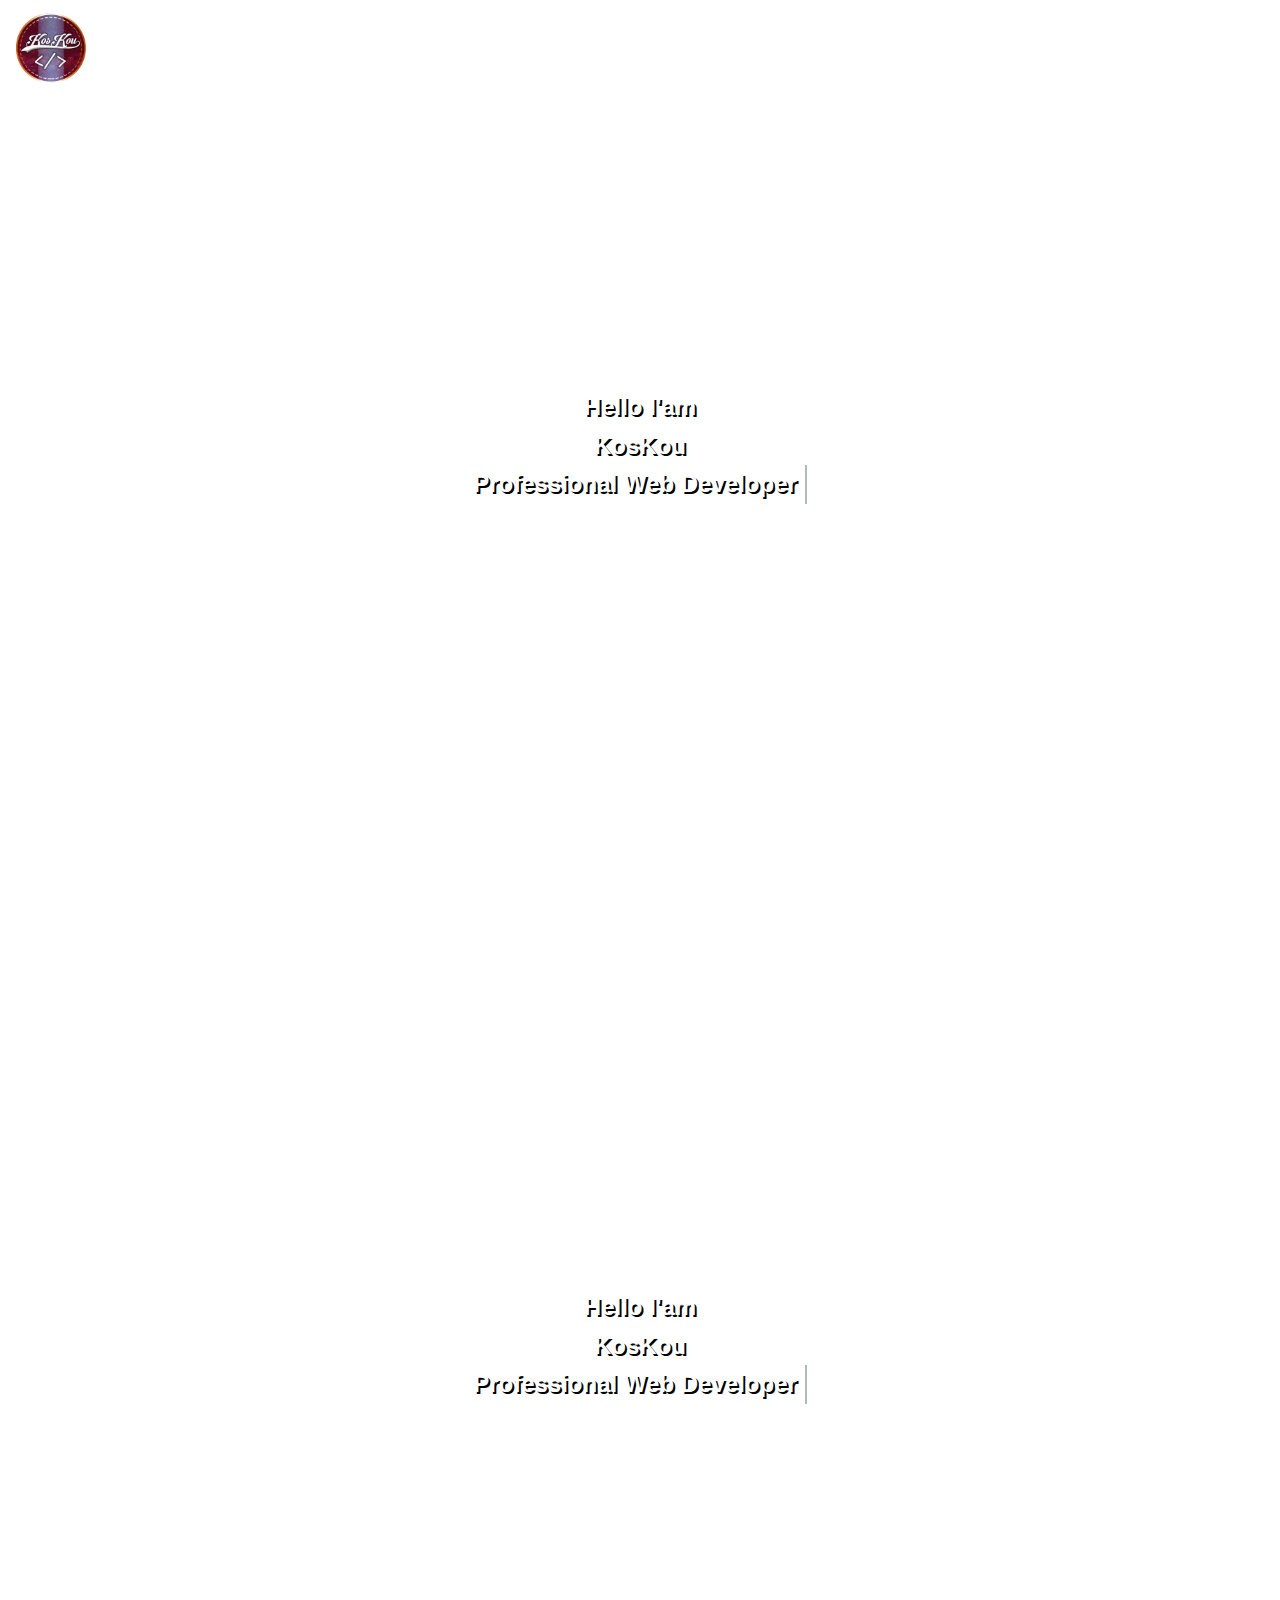
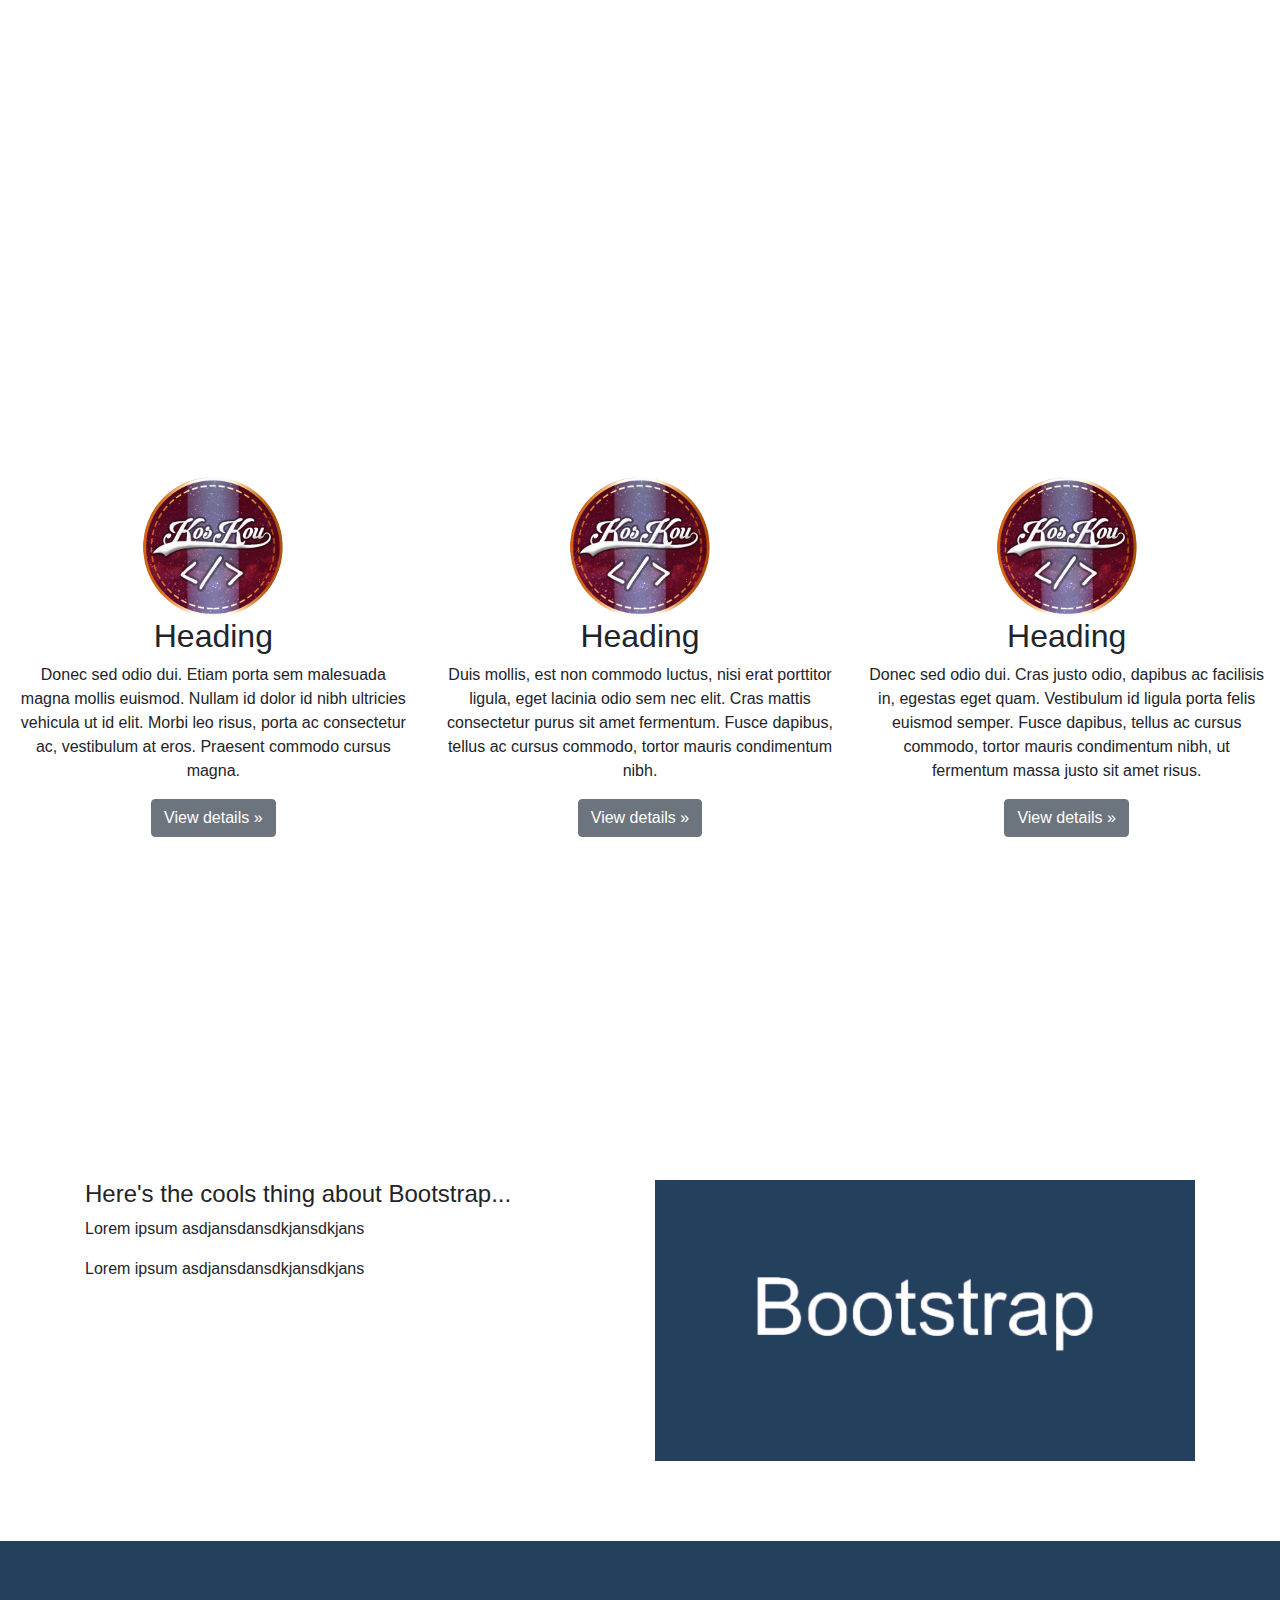
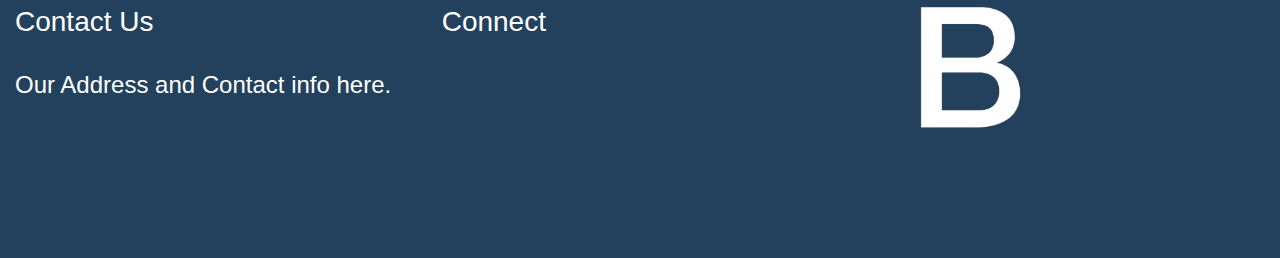
==== src/main/resources/static/index.html @ 5666fc73 "Initial commit" ====
<!DOCTYPE html>
<html lang="en">
<head>
    <meta charset="UTF-8">
    <title>Testing Page</title>
    <!--Web Icon Tab-->
    <link rel="icon" href="img/KosKouCard400.png">
    <!--Links Reference CSS-->
    <link rel="stylesheet" href="css/styles.css">
    <!--Bootstrap-->
    <link rel="stylesheet" href="css/bootstrap.min.css">
    <!--Font Awesome-->
    <link rel="stylesheet" href="https://use.fontawesome.com/releases/v5.0.13/css/all.css" integrity="sha384-DNOHZ68U8hZfKXOrtjWvjxusGo9WQnrNx2sqG0tfsghAvtVlRW3tvkXWZh58N9jp" crossorigin="anonymous">

</head>
<body>
<!--Header Content-->
<header>
    <!--Begin of NavBar-->
    <nav id="menu" class="navbar navbar-expand-md navbar-dark fixed-top">
        <!--Brand-->
        <a href="#nav" class="navbar-brand ">
            <img src="img/KosKouCard400.png" class="" width="70px">
            <!--<span>KosKou Page</span>-->
        </a>
        <!--Collapse Toggler-->
        <button class="navbar-toggler" type="button" data-toggle="collapse" id="btnCol"
                data-target="#navbarCollapse" aria-controls="navbarCollapse" aria-expanded="true" aria-label="Toggle navigation">
            <span class="navbar-toggler-icon"></span>
        </button>
        <div class="navbar-collapse collapse" id="navbarCollapse">
            <!--Font Bold-->
            <ul class="navbar-nav ml-auto font-weight-bold">
                <li class="nav-item">
                    <a href="#home" class="nav-link">Home<span class="sr-only">(current)</span></a>
                </li>
                <li class="nav-item">
                    <a href="#about" class="nav-link">About</a>
                </li>
                <li class="nav-item">
                    <a href="#skills" class="nav-link">Skills</a>
                </li>
                <li class="nav-item">
                    <a href="#home" class="nav-link">Contact</a>
                </li>
            </ul>
        </div>
    </nav>
    <!--End of NavBar-->
</header>

<!--Begin of Cover HeadLine-->
<section id="home">
    <section class="landing-text">
        <h1 class="cd-headline clip">
            <span class="">Hello I'am</span><br>
            <span class="">KosKou</span><br>
            <span class="">Professional Web</span>
            <span class="cd-words-wrapper">
				<b class="is-visible">Developer</b>
				<b>Designer</b>
			    </span>
        </h1>
    </section>
</section>
<!--End of Cover HeadLine-->
<!--Begin of Principal Content-->
<!--About-->
<section id="about">
    <div class="landing-text">
        <h1 class="cd-headline clip">
            <span class="text-lt">Hello I'am</span><br>
            <span class="text-md-center">KosKou</span><br>
            <span class="sp-300">Professional Web</span>
            <span class="cd-words-wrapper">
				<b class="is-visible">Developer</b>
				<b>Designer</b>
			    </span>
        </h1>
    </div>
</section>
<!--Skills-->
<!--Testing-->
<section class="fixed" id="skills">
    <!--Marketing Container-->
    <div class="container marketing landing-text">
        <!-- Three columns of text below the carousel -->
        <div class="row">
            <div class="col-lg-4">
                <img class="rounded-circle" src="img/KosKouCard400.png" alt="Generic placeholder image" width="140" height="140"/>
                <h2>Heading</h2>
                <p>Donec sed odio dui. Etiam porta sem malesuada magna mollis euismod. Nullam id dolor id nibh ultricies vehicula ut id elit. Morbi leo risus, porta ac consectetur ac, vestibulum at eros. Praesent commodo cursus magna.</p>
                <p><a class="btn btn-secondary" href="#" role="button">View details »</a></p>
            </div><!-- /.col-lg-4 -->
            <div class="col-lg-4">
                <img class="rounded-circle" src="img/KosKouCard400.png" alt="Generic placeholder image" width="140" height="140"/>
                <h2>Heading</h2>
                <p>Duis mollis, est non commodo luctus, nisi erat porttitor ligula, eget lacinia odio sem nec elit. Cras mattis consectetur purus sit amet fermentum. Fusce dapibus, tellus ac cursus commodo, tortor mauris condimentum nibh.</p>
                <p><a class="btn btn-secondary" href="#" role="button">View details »</a></p>
            </div><!-- /.col-lg-4 -->
            <div class="col-lg-4">
                <img class="rounded-circle" src="img/KosKouCard400.png" alt="Generic placeholder image" width="140" height="140"/>
                <h2>Heading</h2>
                <p>Donec sed odio dui. Cras justo odio, dapibus ac facilisis in, egestas eget quam. Vestibulum id ligula porta felis euismod semper. Fusce dapibus, tellus ac cursus commodo, tortor mauris condimentum nibh, ut fermentum massa justo sit amet risus.</p>
                <p><a class="btn btn-secondary" href="#" role="button">View details »</a></p>
            </div><!-- /.col-lg-4 -->
        </div><!-- /.row -->

    </div>
</section>
<div class="padding">
    <div class="container">
        <div class="row">
            <div class="col-sm-6 ">
                <h4>Here's the cools thing about Bootstrap...</h4>
                <p>Lorem ipsum asdjansdansdkjansdkjans</p>
                <p>Lorem ipsum asdjansdansdkjansdkjans</p>
            </div>
            <div class="col-sm-6">
                <img src="img/bootstrap2.png" alt="">
            </div>
        </div>
    </div>
</div>

<!--End of Principal Content-->
<!--Begin of Footer Content-->
<footer class="container-fluid">
    <div class="row">
        <div class="col-sm-4">
            <h3>Contact Us</h3>
            <br>
            <h4>Our Address and Contact info here.</h4>
        </div>
        <div class="col-sm-4">
            <h3>Connect</h3>
            <a href="#home" class="fab fa-facebook"></a>
            <a href="#home" class="fab fa-twitter"></a>
            <a href="#home" class="fab fa-google"></a>
            <a href="#home" class="fab fa-linkedin"></a>
            <a href="#home" class="fab fa-youtube"></a>
        </div>
        <div class="col-sm-4">
            <img src="img/b.png" class="icon" alt="">
        </div>
    </div>
</footer>
<!--End of Footer Content-->

<!--JS & Popper-->
<script src="js/jquery-3.3.1.min.js"></script>
<script src="https://cdnjs.cloudflare.com/ajax/libs/popper.js/1.14.3/umd/popper.min.js" integrity="sha384-ZMP7rVo3mIykV+2+9J3UJ46jBk0WLaUAdn689aCwoqbBJiSnjAK/l8WvCWPIPm49" crossorigin="anonymous"></script>
<script src="https://stackpath.bootstrapcdn.com/bootstrap/4.1.1/js/bootstrap.min.js" integrity="sha384-smHYKdLADwkXOn1EmN1qk/HfnUcbVRZyYmZ4qpPea6sjB/pTJ0euyQp0Mk8ck+5T" crossorigin="anonymous"></script>
<!--NavBar JS-->
<script src="js/navbar.js"></script>
<!--Clip Headline JS-->
<script src="js/clip.js"></script>
</body>
</html>
---- src/main/resources/static/css/styles.css ----
/*Custom Styles*/
/*General*/
body, html{
    height: 100%;
    width: 100%;
    font-size: 100%;
}
/*NavBar Configs*/
.navbar .nav-item{
    font-size: 150%;
}
/*Sections*/
section{
    height: 100%;
    width: 100%;
}
/*Describe Sections*/
#home{
    background: url("../img/Table.png") no-repeat center center fixed;
    display: table;
    background-size: cover;
    position: relative;
}
#about{
    background: url("../img/mountains.jpeg") no-repeat center center fixed;
    display: table;
    background-size: cover;
    position: relative;
}
/*Cover Text Position*/
.landing-text{
    display: table-cell;
    text-align: center;
    vertical-align: middle;
}
.landing-text h1 {
    font-size: 150%;
    font-weight: 700;
    color: white;
    text-shadow: 2px 2px black;
}
.marketing{
    padding-top: 30px;
}
.padding{
    padding: 80px 0;
}
.padding img{
    width: 100%;
}
.fixed{
    background: url("../img/background.jpg") no-repeat center center fixed;
    display: table;
    min-height: 450px;
    width: 100%;
    position: relative;
    background-size: cover;
}
footer{
    width: 100%;
    background-color: #23415C;
    padding: 5% 5% 10% 5%;
    color: #FFF;
}
.fab{
    padding: 10px;
    font-size: 25px;
    color: #fff;
}
.fab:hover{
    color: #D5D5D5;
    text-decoration: none;
}
.icon{
    max-width: 200px;
}

.navbar{
     transition: all 1s ease;
}

/*Begin of Clip*/
/* --------------------------------

For All

-------------------------------- */
.cd-words-wrapper {
    display: inline-block;
    position: relative;
    text-align: left;
}
/*Elementos dentro de la clase .cd-words-wrapper de la etiqueta b*/
.cd-words-wrapper b {
    display: inline-block;
    position: absolute;
    white-space: nowrap;
    left: 0;
    top: 0;
}
.cd-words-wrapper b.is-visible {
    position: relative;
}
/* --------------------------------

xclip

-------------------------------- */
.cd-headline.clip span {
    display: inline-block;
    padding: .2em 0;
}
.cd-headline.clip .cd-words-wrapper {
    overflow: hidden;
    vertical-align: top;
}
.cd-headline.clip .cd-words-wrapper::after {
    /* line of Master*/
    content: '';
    position: absolute;
    top: 0;
    right: 0;
    width: 2px;
    height: 100%;
    background-color: #aebcb9;
}
.cd-headline.clip b {
    opacity: 0;
}
.cd-headline.clip b.is-visible {
    opacity: 1;
}
/*End of Clip*/
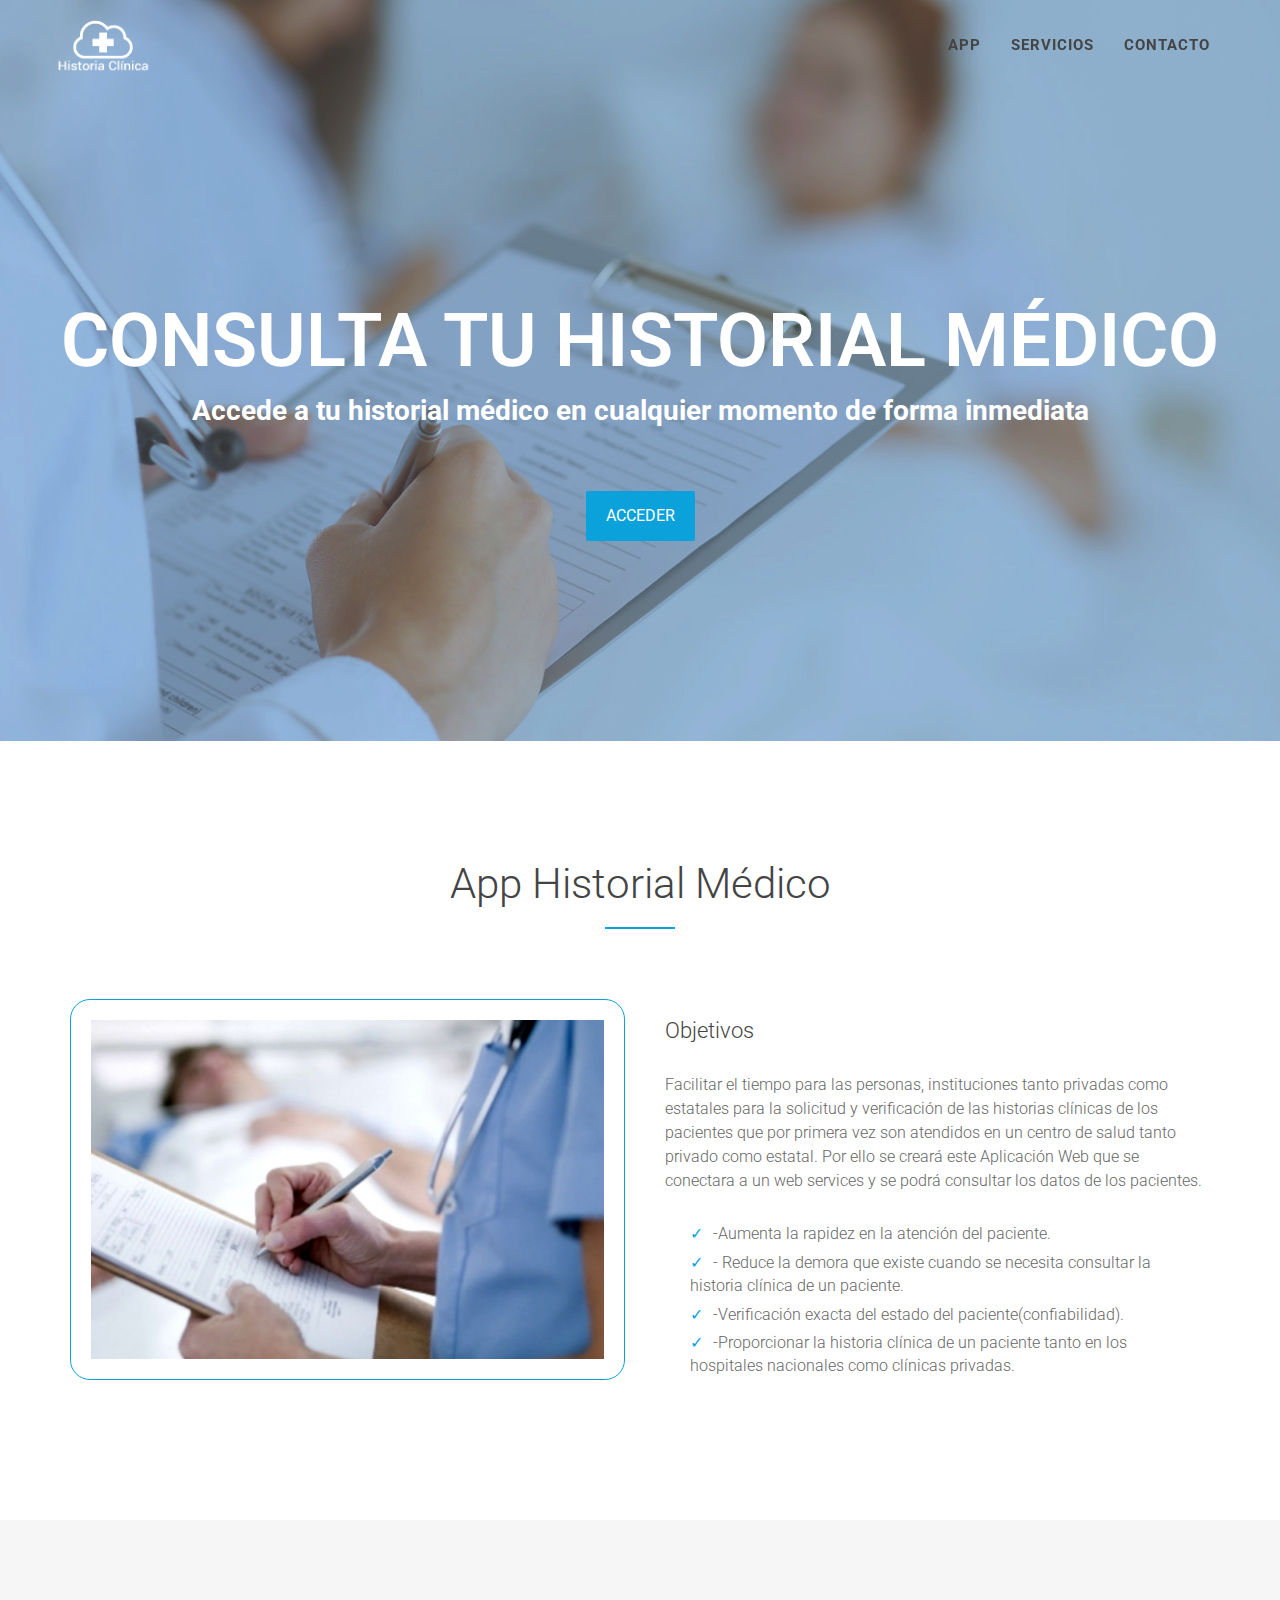
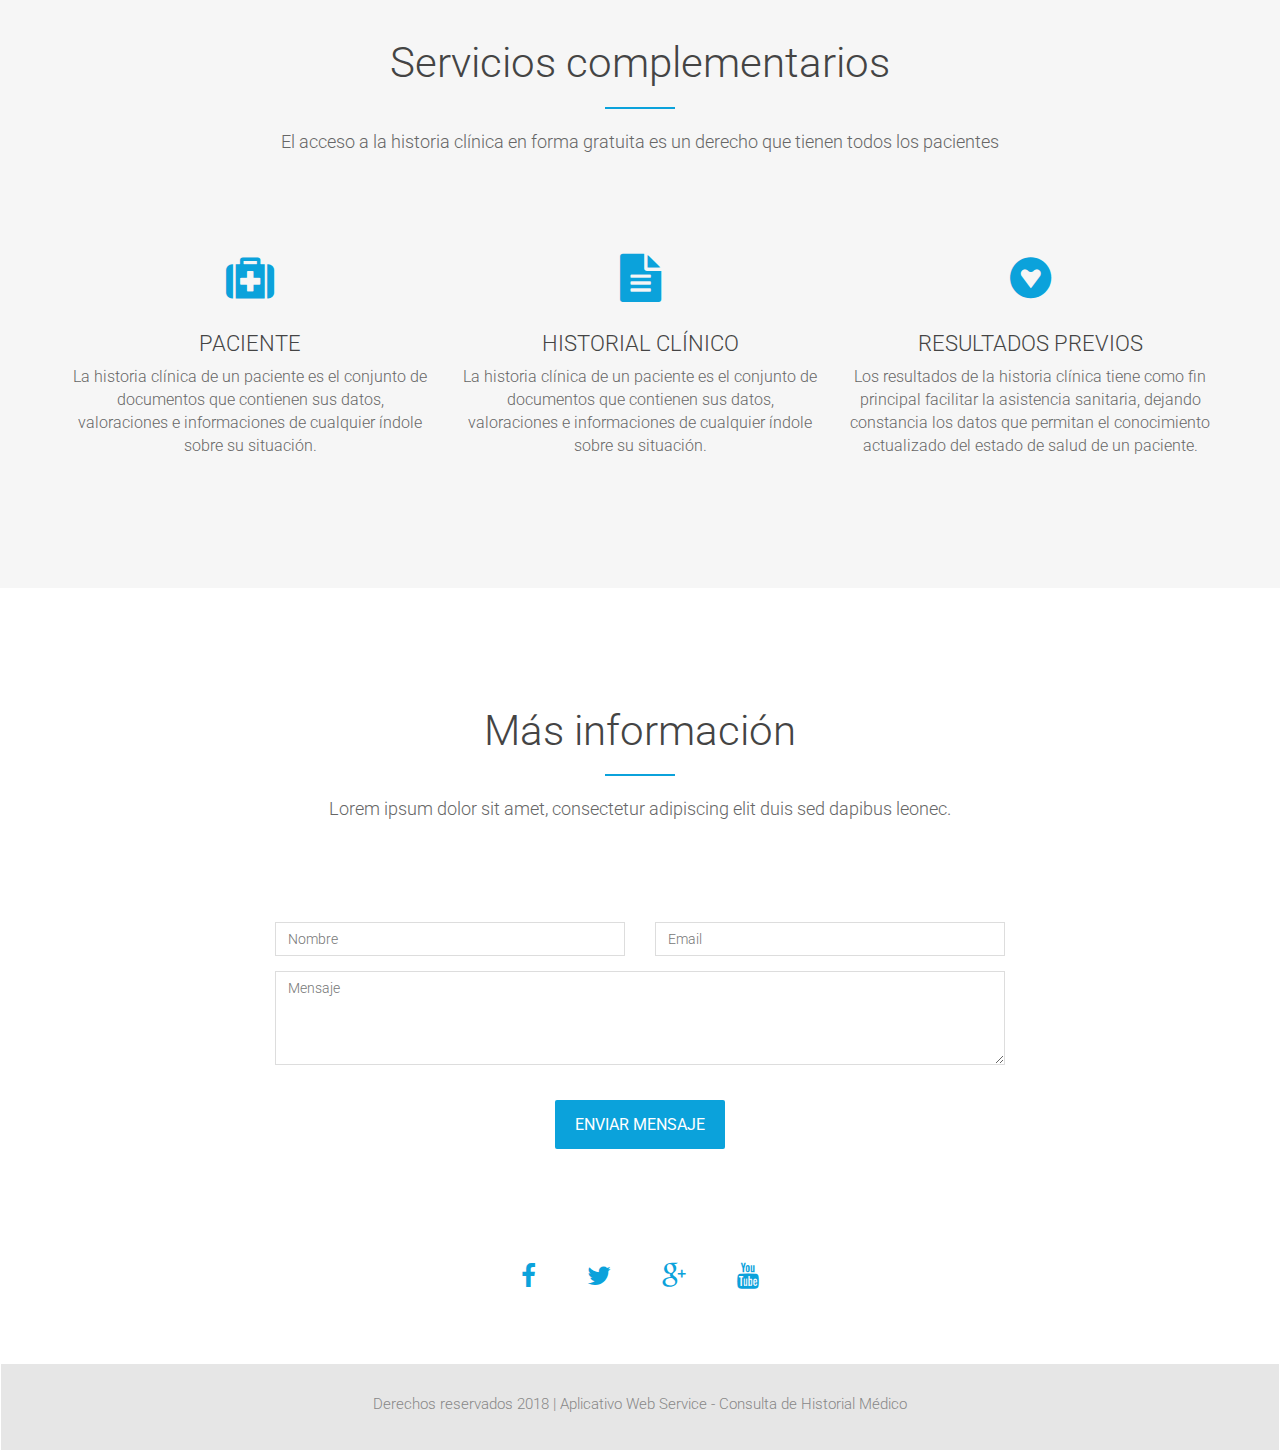
==== commit bd226fdb: "Front Changes V.03 KS001" ====
--- a/src/main/resources/static/index.html
+++ b/src/main/resources/static/index.html
@@ -1,159 +1,190 @@
 <!DOCTYPE html>
 <html lang="en">
 <head>
-    <meta charset="UTF-8">
-    <title>Testing Page</title>
-    <!--Web Icon Tab-->
-    <link rel="icon" href="img/KosKouCard400.png">
-    <!--Links Reference CSS-->
-    <link rel="stylesheet" href="css/styles.css">
-    <!--Bootstrap-->
-    <link rel="stylesheet" href="css/bootstrap.min.css">
-    <!--Font Awesome-->
-    <link rel="stylesheet" href="https://use.fontawesome.com/releases/v5.0.13/css/all.css" integrity="sha384-DNOHZ68U8hZfKXOrtjWvjxusGo9WQnrNx2sqG0tfsghAvtVlRW3tvkXWZh58N9jp" crossorigin="anonymous">
+<meta charset="utf-8">
+<meta name="viewport" content="width=device-width, initial-scale=1">
+<title>CONSULTA TU HISTORIAL MÉDICO</title>
+<meta name="description" content="">
+<meta name="author" content="">
 
+<!-- Favicons
+    ================================================== -->
+<link rel="shortcut icon" href="img/favicon.ico" type="image/x-icon">
+<link rel="apple-touch-icon" href="img/apple-touch-icon.png">
+<link rel="apple-touch-icon" sizes="72x72" href="img/apple-touch-icon-72x72.png">
+<link rel="apple-touch-icon" sizes="114x114" href="img/apple-touch-icon-114x114.png">
+
+<!-- Bootstrap -->
+<link rel="stylesheet" type="text/css"  href="css/bootstrap.css">
+<link rel="stylesheet" type="text/css" href="fonts/font-awesome/css/font-awesome.css">
+
+<!-- Stylesheet
+    ================================================== -->
+<link rel="stylesheet" type="text/css"  href="css/style.css">
+<link href="https://fonts.googleapis.com/css?family=Roboto:300,400,500,700,900" rel="stylesheet">
+
+<!-- HTML5 shim and Respond.js for IE8 support of HTML5 elements and media queries -->
+<!-- WARNING: Respond.js doesn't work if you view the page via file:// -->
+<!--[if lt IE 9]>
+      <script src="https://oss.maxcdn.com/html5shiv/3.7.2/html5shiv.min.js"></script>
+      <script src="https://oss.maxcdn.com/respond/1.4.2/respond.min.js"></script>
+    <![endif]-->
 </head>
-<body>
-<!--Header Content-->
-<header>
-    <!--Begin of NavBar-->
-    <nav id="menu" class="navbar navbar-expand-md navbar-dark fixed-top">
-        <!--Brand-->
-        <a href="#nav" class="navbar-brand ">
-            <img src="img/KosKouCard400.png" class="" width="70px">
-            <!--<span>KosKou Page</span>-->
-        </a>
-        <!--Collapse Toggler-->
-        <button class="navbar-toggler" type="button" data-toggle="collapse" id="btnCol"
-                data-target="#navbarCollapse" aria-controls="navbarCollapse" aria-expanded="true" aria-label="Toggle navigation">
-            <span class="navbar-toggler-icon"></span>
-        </button>
-        <div class="navbar-collapse collapse" id="navbarCollapse">
-            <!--Font Bold-->
-            <ul class="navbar-nav ml-auto font-weight-bold">
-                <li class="nav-item">
-                    <a href="#home" class="nav-link">Home<span class="sr-only">(current)</span></a>
-                </li>
-                <li class="nav-item">
-                    <a href="#about" class="nav-link">About</a>
-                </li>
-                <li class="nav-item">
-                    <a href="#skills" class="nav-link">Skills</a>
-                </li>
-                <li class="nav-item">
-                    <a href="#home" class="nav-link">Contact</a>
-                </li>
-            </ul>
+<body id="page-top" data-spy="scroll" data-target=".navbar-fixed-top">
+<!-- Navigation
+    ==========================================-->
+<nav id="menu" class="navbar navbar-default navbar-fixed-top">
+  <div class="container"> 
+    <!-- Brand and toggle get grouped for better mobile display -->
+    <div class="navbar-header">
+      <button type="button" class="navbar-toggle collapsed" data-toggle="collapse" data-target="#bs-example-navbar-collapse-1"> <span class="sr-only">Toggle navigation</span> <span class="icon-bar"></span> <span class="icon-bar"></span> <span class="icon-bar"></span> </button>
+      <a class="navbar-brand page-scroll" href="#page-top"><img src="img/logo_letra_nuevo.png"></a> </div>
+    
+    <!-- Collect the nav links, forms, and other content for toggling -->
+    <div class="collapse navbar-collapse" id="bs-example-navbar-collapse-1">
+      <ul class="nav navbar-nav navbar-right">
+        <li><a href="#about" class="page-scroll">App</a></li>
+        <li><a href="#services" class="page-scroll">Servicios</a></li>
+        <li><a href="#contact" class="page-scroll">Contacto</a></li>
+      </ul>
+    </div>
+    <!-- /.navbar-collapse --> 
+  </div>
+  <!-- /.container-fluid --> 
+</nav>
+<!-- Header -->
+<header id="header">
+  <div class="intro">
+    <div class="overlay">
+      <div class="container">
+        <div class="row">
+          <div class="intro-text">
+            <h1>Consulta tu Historial Médico</h1>
+            <p>Accede a tu historial médico en cualquier momento de forma inmediata</p>
+            <a href="/patient" class="btn btn-custom btn-lg page-scroll">Acceder</a> </div>
         </div>
-    </nav>
-    <!--End of NavBar-->
+      </div>
+    </div>
+  </div>
 </header>
+<!-- About Section -->
+<div id="about">
+  <div class="container">
+    <div class="section-title text-center center">
+      <h2>App Historial Médico</h2>
+      <hr>
+    </div>
+    <div class="row">
+      <div class="col-xs-12 col-md-6"> <img src="img/hist.jpg" class="img-responsive thumbnail" alt=""> </div>
+      <div class="col-xs-12 col-md-6">
+        <div class="about-text">
+          <h3>Objetivos </h3>
+          <p>Facilitar el tiempo para las personas, instituciones tanto privadas como estatales para la solicitud y verificación de las  historias clínicas de los pacientes que por primera vez son atendidos en un centro de salud tanto privado como estatal. Por ello se creará este Aplicación Web que se conectara a un web services y se podrá consultar los datos de los pacientes. </p>
 
-<!--Begin of Cover HeadLine-->
-<section id="home">
-    <section class="landing-text">
-        <h1 class="cd-headline clip">
-            <span class="">Hello I'am</span><br>
-            <span class="">KosKou</span><br>
-            <span class="">Professional Web</span>
-            <span class="cd-words-wrapper">
-				<b class="is-visible">Developer</b>
-				<b>Designer</b>
-			    </span>
-        </h1>
-    </section>
-</section>
-<!--End of Cover HeadLine-->
-<!--Begin of Principal Content-->
-<!--About-->
-<section id="about">
-    <div class="landing-text">
-        <h1 class="cd-headline clip">
-            <span class="text-lt">Hello I'am</span><br>
-            <span class="text-md-center">KosKou</span><br>
-            <span class="sp-300">Professional Web</span>
-            <span class="cd-words-wrapper">
-				<b class="is-visible">Developer</b>
-				<b>Designer</b>
-			    </span>
-        </h1>
+
+
+
+
+
+
+
+
+
+          <div class="list-style">
+            <div class="col-lg-12 col-sm-12 col-xs-12">
+              <ul>
+                <li>-Aumenta la rapidez en la atención del paciente.</li>
+                <li>- Reduce la demora que existe cuando se necesita consultar la historia clínica de un paciente.</li>
+                <li>-Verificación exacta del estado del paciente(confiabilidad).</li>
+                <li>-Proporcionar la historia clínica  de un paciente tanto en los hospitales nacionales como clínicas privadas.</li>
+              </ul>
+            </div>
+
+          </div>
+        </div>
+      </div>
     </div>
-</section>
-<!--Skills-->
-<!--Testing-->
-<section class="fixed" id="skills">
-    <!--Marketing Container-->
-    <div class="container marketing landing-text">
-        <!-- Three columns of text below the carousel -->
-        <div class="row">
-            <div class="col-lg-4">
-                <img class="rounded-circle" src="img/KosKouCard400.png" alt="Generic placeholder image" width="140" height="140"/>
-                <h2>Heading</h2>
-                <p>Donec sed odio dui. Etiam porta sem malesuada magna mollis euismod. Nullam id dolor id nibh ultricies vehicula ut id elit. Morbi leo risus, porta ac consectetur ac, vestibulum at eros. Praesent commodo cursus magna.</p>
-                <p><a class="btn btn-secondary" href="#" role="button">View details »</a></p>
-            </div><!-- /.col-lg-4 -->
-            <div class="col-lg-4">
-                <img class="rounded-circle" src="img/KosKouCard400.png" alt="Generic placeholder image" width="140" height="140"/>
-                <h2>Heading</h2>
-                <p>Duis mollis, est non commodo luctus, nisi erat porttitor ligula, eget lacinia odio sem nec elit. Cras mattis consectetur purus sit amet fermentum. Fusce dapibus, tellus ac cursus commodo, tortor mauris condimentum nibh.</p>
-                <p><a class="btn btn-secondary" href="#" role="button">View details »</a></p>
-            </div><!-- /.col-lg-4 -->
-            <div class="col-lg-4">
-                <img class="rounded-circle" src="img/KosKouCard400.png" alt="Generic placeholder image" width="140" height="140"/>
-                <h2>Heading</h2>
-                <p>Donec sed odio dui. Cras justo odio, dapibus ac facilisis in, egestas eget quam. Vestibulum id ligula porta felis euismod semper. Fusce dapibus, tellus ac cursus commodo, tortor mauris condimentum nibh, ut fermentum massa justo sit amet risus.</p>
-                <p><a class="btn btn-secondary" href="#" role="button">View details »</a></p>
-            </div><!-- /.col-lg-4 -->
-        </div><!-- /.row -->
+  </div>
+</div>
+<!-- Services Section -->
+<div id="services" class="text-center">
+  <div class="container">
+    <div class="col-md-10 col-md-offset-1 section-title">
+      <h2>Servicios complementarios</h2>
+      <hr>
+      <p>El acceso a la historia clínica en forma gratuita es un derecho que tienen todos los pacientes </p>
+    </div>
+    <div class="row">
+      <div class="col-xs-6 col-md-4"> <i class="fa fa-medkit"></i>
+        <h4>Paciente </h4>
+        <p>La historia clínica de un paciente es el conjunto de documentos que contienen sus datos, valoraciones e informaciones de cualquier índole sobre su situación.</p>
+      </div>
+      <div class="col-xs-6 col-md-4"> <i class="fa fa-file-text"></i>
+        <h4>Historial clínico</h4>
+        <p>La historia clínica de un paciente es el conjunto de documentos que contienen sus datos, valoraciones e informaciones de cualquier índole sobre su situación.</p>
+      </div>
+      <div class="col-xs-6 col-md-4"> <i class="fa fa-gratipay"></i>
+        <h4>Resultados Previos</h4>
+        <p>Los resultados de la historia clínica tiene como fin principal facilitar la asistencia sanitaria, dejando constancia los datos que permitan el conocimiento actualizado del estado de salud de un paciente.</p>
+      </div>
 
     </div>
-</section>
-<div class="padding">
-    <div class="container">
+  </div>
+</div>
+<!-- Contact Section -->
+<div id="contact" class="text-center">
+  <div class="container">
+    <div class="section-title center">
+      <h2>Más información</h2>
+      <hr>
+      <p>Lorem ipsum dolor sit amet, consectetur adipiscing elit duis sed dapibus leonec.</p>
+    </div>
+    <div class="col-md-8 col-md-offset-2">
+      <form name="sentMessage" id="contactForm" novalidate>
         <div class="row">
-            <div class="col-sm-6 ">
-                <h4>Here's the cools thing about Bootstrap...</h4>
-                <p>Lorem ipsum asdjansdansdkjansdkjans</p>
-                <p>Lorem ipsum asdjansdansdkjansdkjans</p>
+          <div class="col-md-6">
+            <div class="form-group">
+              <input type="text" id="name" class="form-control" placeholder="Nombre" required="required">
+              <p class="help-block text-danger"></p>
             </div>
-            <div class="col-sm-6">
-                <img src="img/bootstrap2.png" alt="">
+          </div>
+          <div class="col-md-6">
+            <div class="form-group">
+              <input type="email" id="email" class="form-control" placeholder="Email" required="required">
+              <p class="help-block text-danger"></p>
             </div>
+          </div>
         </div>
+        <div class="form-group">
+          <textarea name="message" id="message" class="form-control" rows="4" placeholder="Mensaje" required></textarea>
+          <p class="help-block text-danger"></p>
+        </div>
+        <div id="success"></div>
+        <button type="submit" class="btn btn-custom btn-lg">Enviar mensaje</button>
+      </form>
+      <div class="social">
+        <ul>
+          <li><a href="#"><i class="fa fa-facebook"></i></a></li>
+          <li><a href="#"><i class="fa fa-twitter"></i></a></li>
+          <li><a href="#"><i class="fa fa-google-plus"></i></a></li>
+          <li><a href="#"><i class="fa fa-youtube"></i></a></li>
+        </ul>
+      </div>
     </div>
+  </div>
 </div>
-
-<!--End of Principal Content-->
-<!--Begin of Footer Content-->
-<footer class="container-fluid">
-    <div class="row">
-        <div class="col-sm-4">
-            <h3>Contact Us</h3>
-            <br>
-            <h4>Our Address and Contact info here.</h4>
-        </div>
-        <div class="col-sm-4">
-            <h3>Connect</h3>
-            <a href="#home" class="fab fa-facebook"></a>
-            <a href="#home" class="fab fa-twitter"></a>
-            <a href="#home" class="fab fa-google"></a>
-            <a href="#home" class="fab fa-linkedin"></a>
-            <a href="#home" class="fab fa-youtube"></a>
-        </div>
-        <div class="col-sm-4">
-            <img src="img/b.png" class="icon" alt="">
-        </div>
+<div id="footer">
+  <div class="container text-center">
+    <div class="fnav">
+      <p>Derechos reservados 2018 | Aplicativo Web Service - Consulta de Historial Médico</p>
     </div>
-</footer>
-<!--End of Footer Content-->
-
-<!--JS & Popper-->
-<script src="js/jquery-3.3.1.min.js"></script>
-<script src="https://cdnjs.cloudflare.com/ajax/libs/popper.js/1.14.3/umd/popper.min.js" integrity="sha384-ZMP7rVo3mIykV+2+9J3UJ46jBk0WLaUAdn689aCwoqbBJiSnjAK/l8WvCWPIPm49" crossorigin="anonymous"></script>
-<script src="https://stackpath.bootstrapcdn.com/bootstrap/4.1.1/js/bootstrap.min.js" integrity="sha384-smHYKdLADwkXOn1EmN1qk/HfnUcbVRZyYmZ4qpPea6sjB/pTJ0euyQp0Mk8ck+5T" crossorigin="anonymous"></script>
-<!--NavBar JS-->
-<script src="js/navbar.js"></script>
-<!--Clip Headline JS-->
-<script src="js/clip.js"></script>
+  </div>
+</div>
+<script type="text/javascript" src="js/jquery.1.11.1.js"></script> 
+<script type="text/javascript" src="js/bootstrap.js"></script> 
+<script type="text/javascript" src="js/SmoothScroll.js"></script> 
+<script type="text/javascript" src="js/jqBootstrapValidation.js"></script> 
+<script type="text/javascript" src="js/contact_me.js"></script> 
+<script type="text/javascript" src="js/main.js"></script>
 </body>
 </html>--- a/src/main/resources/static/css/style.css
+++ b/src/main/resources/static/css/style.css
@@ -0,0 +1,433 @@
+body, html {
+	font-family: 'Roboto', sans-serif;
+	text-rendering: optimizeLegibility !important;
+	-webkit-font-smoothing: antialiased !important;
+	color: #666;
+	font-weight: 300;
+	width: 100% !important;
+	height: 100% !important;
+}
+h2 {
+	margin: 0 0 20px 0;
+	font-weight: 300;
+	font-size: 42px;
+	color: #444;
+}
+h3, h4 {
+	font-size: 22px;
+	font-weight: 400;
+	font-weight: 300;
+	color: #444;
+}
+h5 {
+	text-transform: uppercase;
+	font-weight: 700;
+	line-height: 20px;
+}
+p {
+	font-size: 16px;
+}
+p.intro {
+	font-size: 16px;
+	margin: 12px 0 0;
+	line-height: 24px;
+}
+a {
+	color: #0ba2db;
+}
+a:hover, a:focus {
+	text-decoration: none;
+	color: #222;
+}
+ul, ol {
+	list-style: none;
+}
+ul, ol {
+	padding: 0;
+	webkit-padding: 0;
+	moz-padding: 0;
+}
+hr {
+	height: 2px;
+	width: 70px;
+	text-align: center;
+	position: relative;
+	background: #0ba2db;
+	margin: 0 auto;
+	margin-bottom: 20px;
+	border: 0;
+}
+/* Navigation */
+#menu {
+	padding: 20px;
+	transition: all 0.8s;
+}
+#menu.navbar-default {
+	background-color: rgba(248, 248, 248, 0);
+	border-color: rgba(231, 231, 231, 0);
+}
+#menu a.navbar-brand {
+	font-size: 20px;
+	color: #444;
+	font-weight: 500;
+	text-transform: uppercase;
+	max-width: 180px;
+	display: block;
+	padding: 0;
+}
+#menu a.navbar-brand  img{
+	display: block;
+	width: 100%;
+}
+#menu a.navbar-brand i.fa {
+	color: #0ba2db;
+	vertical-align: top;
+}
+#menu.navbar-default .navbar-nav > li > a {
+	text-transform: uppercase;
+	color: #444;
+	font-weight: 400;
+	font-size: 15px;
+	letter-spacing: 1px;
+	font-weight: bold;
+}
+#menu.navbar-default .navbar-nav > li > a:hover {
+	color: #0ba2db;
+}
+.on {
+	background-color: #0ba2db !important;
+	border-bottom: 1px solid #ddd !important;
+	padding: 10px 0 !important;
+}
+.navbar-default .navbar-nav > .active > a, .navbar-default .navbar-nav > .active > a:hover, .navbar-default .navbar-nav > .active > a:focus {
+	color: #ffffff !important;
+	background-color: transparent;
+}
+.navbar-toggle {
+	border-radius: 0;
+}
+.navbar-default .navbar-toggle:hover, .navbar-default .navbar-toggle:focus {
+	background-color: #0ba2db;
+	border-color: #0ba2db;
+}
+.navbar-default .navbar-toggle:hover>.icon-bar {
+	background-color: #FFF;
+}
+.section-title {
+	margin-bottom: 70px;
+}
+.section-title p {
+	font-size: 18px;
+}
+.btn-custom {
+	text-transform: uppercase;
+	color: #fff;
+	background-color: #0ba2db;
+	border: 0;
+	padding: 14px 20px;
+	margin: 0;
+	font-size: 16px;
+	border-radius: 2px;
+	margin-top: 20px;
+	transition: all 0.3s;
+}
+.btn-custom:hover, .btn-custom:focus, .btn-custom.focus, .btn-custom:active, .btn-custom.active {
+	color: #fff;
+	background-color: #444;
+}
+/* Header Section */
+.intro {
+	display: table;
+	width: 100%;
+	padding: 0;
+	background: url(../img/historias.jpg) no-repeat center center;
+	background-color: #e5e5e5;
+	-webkit-background-size: cover;
+	-moz-background-size: cover;
+	background-size: cover;
+	-o-background-size: cover;
+}
+.intro .overlay {
+	background: rgba(255,255,255,0.2);
+}
+.intro h1 {
+	color: #fff;
+	font-size: 74px;
+	font-weight: 600;
+	margin-top: 0;
+	text-transform: uppercase;
+	margin-bottom: 10px;
+}
+.intro p {
+    color: #fff;
+    font-size: 28px;
+    font-weight: bold;
+    margin-top: 10px;
+    margin-bottom: 40px;
+}
+header .intro-text {
+	padding-top: 300px;
+	padding-bottom: 200px;
+	text-align: center;
+}
+/* About Section */
+#about {
+	padding: 120px 0;
+}
+#about h3 {
+	font-size: 22px;
+}
+#about .about-text {
+	margin-left: 10px;
+	margin-top: 20px;
+}
+#about img {
+	display: inline-block;
+	border-color: #0ba2db;
+	border-radius: 20px;
+	padding: 20px;
+}
+#about .about-text li {
+	font-size: 16px;
+	margin-bottom: 6px;
+	margin-left: 10px;
+	list-style: none;
+	padding: 0;
+}
+#about .about-text li:before {
+	content: "✓";
+	color: #0ba2db;
+	padding-right: 10px;
+}
+#about p {
+	line-height: 24px;
+	margin: 30px 0;
+}
+/* Services Section */
+#services {
+	padding: 120px 0;
+	background: #f6f6f6;
+}
+#services h4 {
+	text-transform: uppercase;
+}
+#services .fa {
+	font-size: 48px;
+	margin: 20px 0;
+	color: #0ba2db;
+}
+/* Pricing Section */
+#pricing {
+	padding: 120px 0 140px 0;
+}
+#pricing .pricing-table {
+	border: 1px solid #e4e4e4;
+	text-align: center;
+	position: relative;
+	background-color: #fff;
+	border-radius: 4px;
+}
+#pricing .row {
+	margin-top: 100px;
+}
+#pricing .pricing-table:hover {
+	z-index: 2;
+	box-shadow: 0 0 20px rgba(0,0,0,0.1);
+}
+#pricing .highlight-plan {
+	margin: -15px 0;
+	margin-right: -1px;
+	z-index: 1;
+}
+#pricing .pricing-table.highlight-plan .plan-name {
+	background-color: #0ba2db;
+	padding: 25px 0;
+	border-radius: 4px 4px 0 0;
+}
+#pricing .pricing-table.highlight-plan .plan-name h3 {
+	color: #fff;
+}
+#pricing .pricing-table.highlight-plan .plan-signup {
+	background-color: #0ba2db;
+	padding: 30px 0;
+	border-radius: 0 0 4px 4px;
+}
+#pricing .pricing-table.highlight-plan .plan-signup .btn-system.border-btn {
+	border-color: #fff;
+	color: #fff;
+}
+.pricing-table .plan-name {
+	padding: 15px 0;
+	box-shadow: 0 0 20px rgba(0,0,0,0.05) inset;
+	border-bottom: 1px solid #eee;
+}
+.pricing-table .plan-name h3 {
+	font-weight: 300;
+	font-size: 32px;
+}
+.pricing-table .plan-price {
+	padding: 25px 0;
+}
+.pricing-table .plan-price .price-value {
+	font-size: 38px;
+	line-height: 52px;
+	color: #444;
+}
+.pricing-table .plan-price .price-value span {
+	font-size: 18px;
+	line-height: 18px;
+}
+.pricing-table.btn-system.border-btn {
+	border-color: #0ba2db;
+	color: #0ba2db;
+}
+.pricing-table .plan-list li {
+	padding: 8px;
+	font-size: 16px;
+	border-bottom: 1px solid #eee;
+}
+.pricing-table .plan-list strong {
+	font-weight: 400;
+}
+.pricing-table .btn-system {
+	padding: 10px 25px;
+	display: inline-block;
+	color: #fff;
+	background-color: #0ba2db;
+	margin-right: 5px;
+	font-size: 16px;
+	border-radius: 2px;
+	transition: all 0.3s ease-in-out;
+	border: 0;
+	text-transform: uppercase;
+}
+.pricing-table .btn-system:hover, .pricing-table .btn-system.border-btn:hover {
+	background-color: #444;
+}
+.pricing-table .btn-system:last-child {
+	margin-right: 0;
+}
+.pricing-table .btn-system.border-btn {
+	background-color: transparent;
+	border: 1px solid;
+	box-shadow: none;
+}
+.pricing-table .plan-list li:first-child {
+	border-top: 1px solid #eee;
+}
+.pricing-table .plan-signup {
+	padding: 25px 0;
+}
+.pricing-table .plan-signup a {
+	text-transform: uppercase;
+}
+/* Contact Section */
+#contact {
+	padding: 120px 0 60px 0;
+	background: #F6F6F6;
+}
+#contact form {
+	padding: 30px 0;
+}
+#contact .text-danger {
+	color: #cc0033;
+	text-align: left;
+}
+label {
+	font-size: 12px;
+	font-weight: 400;
+	font-family: 'Open Sans', sans-serif;
+	float: left;
+}
+#contact .form-control {
+	display: block;
+	width: 100%;
+	padding: 6px 12px;
+	font-size: 14px;
+	line-height: 1.42857143;
+	color: #444;
+	background-color: #fff;
+	background-image: none;
+	border: 1px solid #ddd;
+	border-radius: 0;
+	-webkit-box-shadow: none;
+	box-shadow: none;
+	-webkit-transition: none;
+	-o-transition: none;
+	transition: none;
+}
+#contact .form-control:focus {
+	border-color: #999;
+	outline: 0;
+	-webkit-box-shadow: transparent;
+	box-shadow: transparent;
+}
+.form-control::-webkit-input-placeholder {
+color: #777;
+}
+.form-control:-moz-placeholder {
+color: #777;
+}
+.form-control::-moz-placeholder {
+color: #777;
+}
+.form-control:-ms-input-placeholder {
+color: #777;
+}
+#contact .social {
+	margin-top: 80px;
+}
+#contact .social ul li {
+	display: inline-block;
+	margin: 0 20px;
+}
+#contact .social i.fa {
+	font-size: 26px;
+	padding: 4px;
+	color: #0ba2db;
+	transition: all 0.3s;
+}
+#contact .social i.fa:hover {
+	color: #444;
+}
+.btn:active, .btn.active {
+	background-image: none;
+	outline: 0;
+	-webkit-box-shadow: none;
+	box-shadow: none;
+}
+a:focus, .btn:focus, .btn:active:focus, .btn.active:focus, .btn.focus, .btn:active.focus, .btn.active.focus {
+	outline: none;
+	outline-offset: none;
+}
+/* Footer Section*/
+#footer {
+	background: #e6e6e6;
+	color: #888;
+	padding: 30px 0 25px 0;
+	border: 1px solid #fff;
+}
+#footer p {
+	font-size: 15px;
+}
+#footer a {
+	color: #666;
+}
+#footer a:hover {
+	color: #0ba2db;
+}
+
+@media (max-width: 1024px) {
+#about img {
+	float: left;
+	margin-bottom: 20px;
+}
+}
+
+#contact{
+	background: white;
+}
+
+#menu.navbar-fixed-top a.navbar-brand{
+	max-width: 100px;
+}